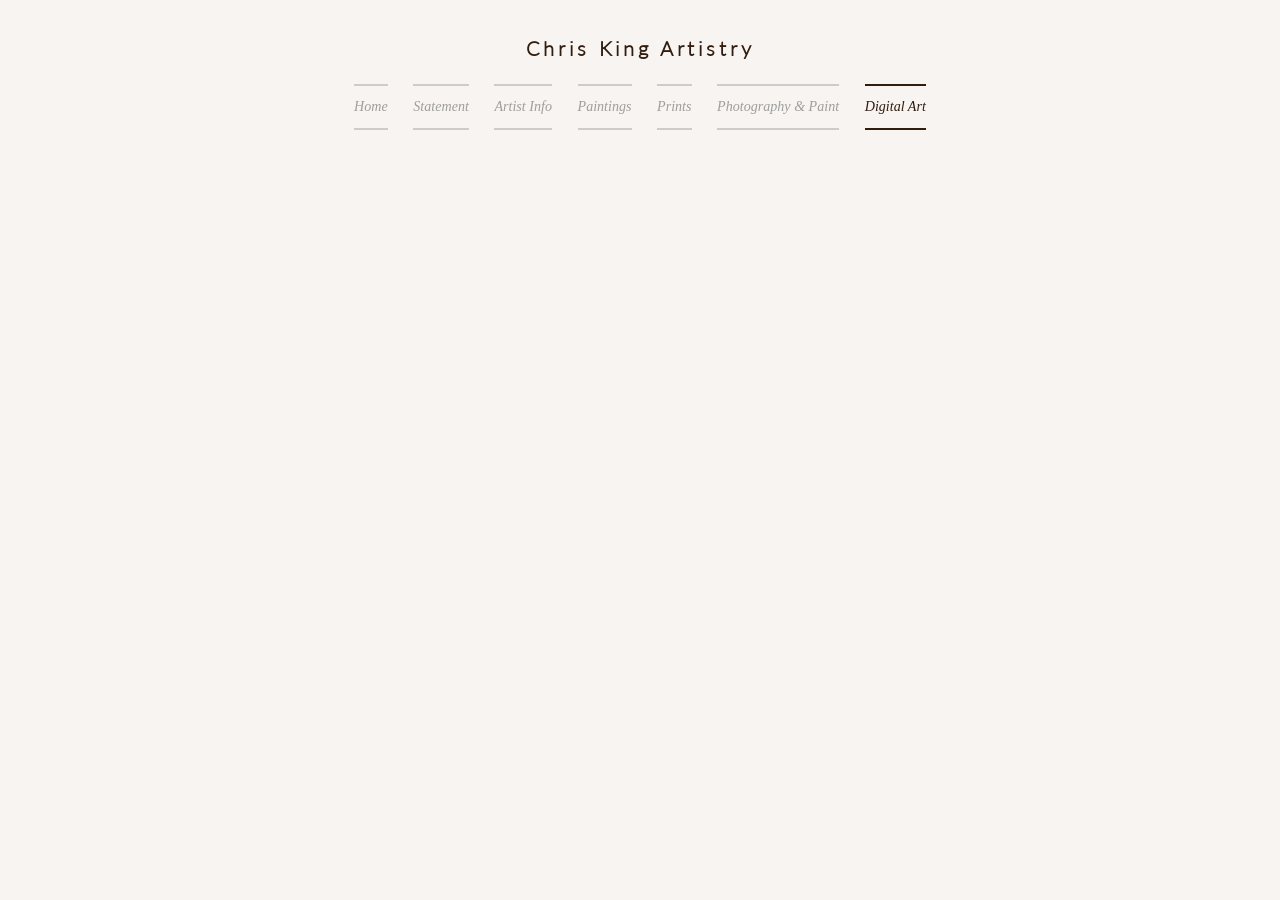
==== digital.html @ 0714ec86 "Statement & info pages (& cleanup)" ====
<!DOCTYPE html>
<html lang="en">
<head>
    <meta charset="UTF-8">
    <meta name="viewport" content="width=device-width, initial-scale=1.0">
    <link rel="stylesheet" href="general.css">
    <link rel="icon" type="image/x-icon" href="images/favicon.ico">
    <title>Digital Art | Chris King Arts</title>
</head>
<body>
    
    <iframe src="header.html" title="header" id="header"></iframe>

</body>
</html>
---- general.css ----
@font-face {
    font-family: 'lato light';
    src: url('lato/Lato-Light.ttf');
}

a:link {
  text-decoration: none;
}
a:visited {
  text-decoration: none;
}

/*  VARIABLES  */
:root {
    --background: rgb(248, 244, 241);
    --border: rgb(65, 65, 65);
    --border-unfocused: rgb(204, 204, 204);
    --text: rgb(48, 29, 16);
    --text-unfocused: rgb(158, 158, 158);
}
/*  GENERAL STYLES  */
* {
    background-color: var(--background);
    border-color: var(--border);
    color: var(--text);
    font-family: 'lato light';
    font-size: 1.1vw;
    margin: 0;
    padding: 0;
}

/*  MAKING THE IFRAME ELEMENT FIT  */
#header {
    border: none;
    width: 100%;
    height: 12vw;
}

#footer {
    border: none;
    width: 100%;
    height: 15vw;    
}
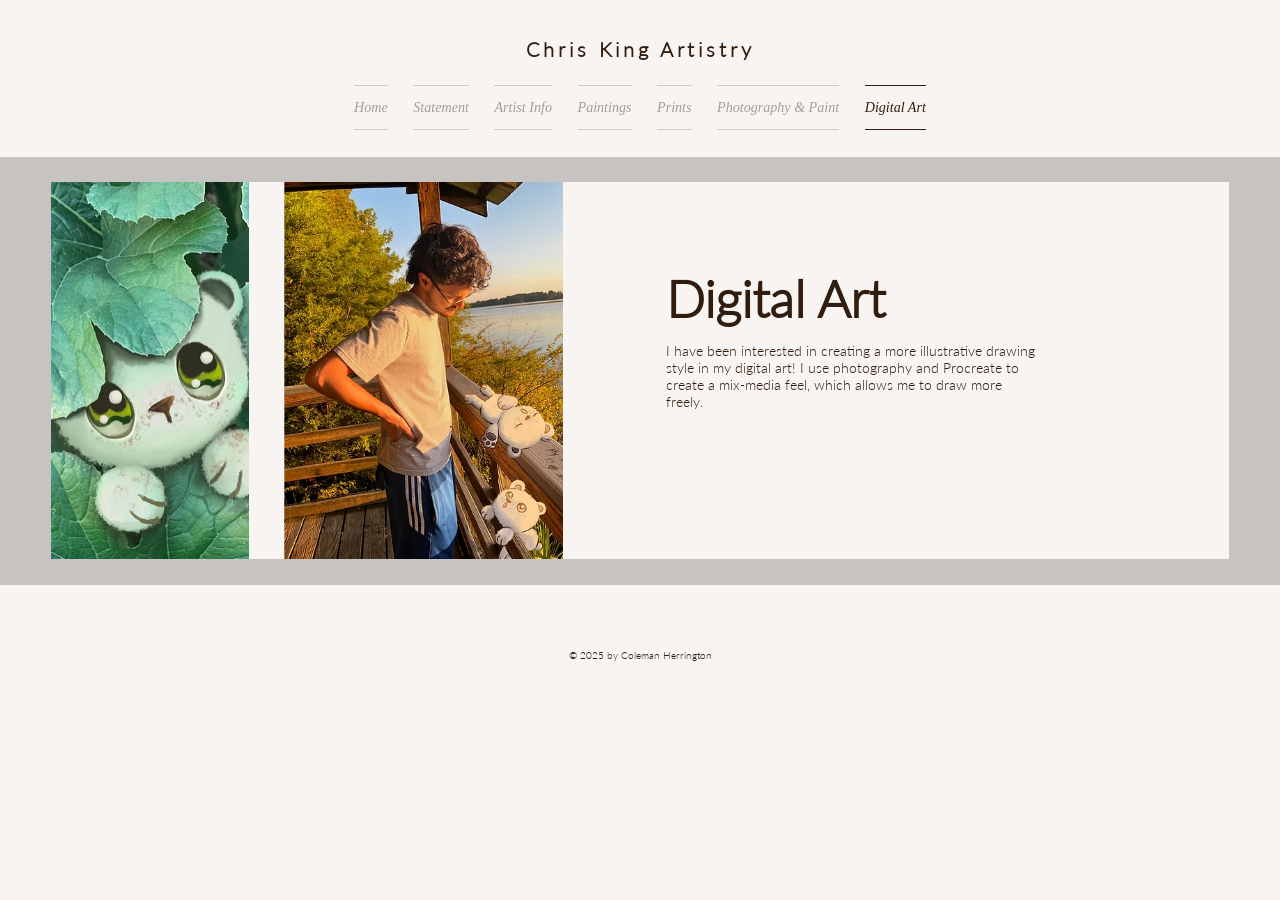
==== commit fc4245a0: "Getting all of the pages ready for the art" ====
--- a/digital.html
+++ b/digital.html
@@ -3,6 +3,7 @@
 <head>
     <meta charset="UTF-8">
     <meta name="viewport" content="width=device-width, initial-scale=1.0">
+    <link rel="stylesheet" href="digital.css">
     <link rel="stylesheet" href="general.css">
     <link rel="icon" type="image/x-icon" href="images/favicon.ico">
     <title>Digital Art | Chris King Arts</title>
@@ -11,5 +12,26 @@
     
     <iframe src="header.html" title="header" id="header"></iframe>
 
+    <main id="main-wrapper">
+
+        <section id="desc-wrapper">
+
+            <img src="images/digital_art.png" id="desc-image">
+
+            <div id="text-div">
+                <h1 id="desc-title">Digital Art</h1>
+                <p id="desc-text">
+                I have been interested in creating a more illustrative drawing style 
+                in my digital art! I use photography and Procreate to create a mix-media feel, 
+                which allows me to draw more freely.
+            </p>
+            </div>
+
+        </section>
+
+    </main>
+
+    <iframe src="footer.html" title="footer" id="footer"></iframe>
+
 </body>
 </html>
--- a/digital.css
+++ b/digital.css
@@ -0,0 +1,21 @@
+#main-wrapper {
+    background-color: rgb(198, 195, 193);
+    padding: 2vw 4vw;
+}
+#desc-wrapper {
+    display: flex;
+    flex-direction: row;
+    align-items: center;
+}
+#desc-image {
+    width: 40vw;
+}
+#text-div {
+    padding-left: 8vw;
+    padding-right: 15vw;
+    padding-bottom: 5vw;
+}
+#desc-title {
+    font-size: 4vw;
+    margin-bottom: 1vw;
+}
